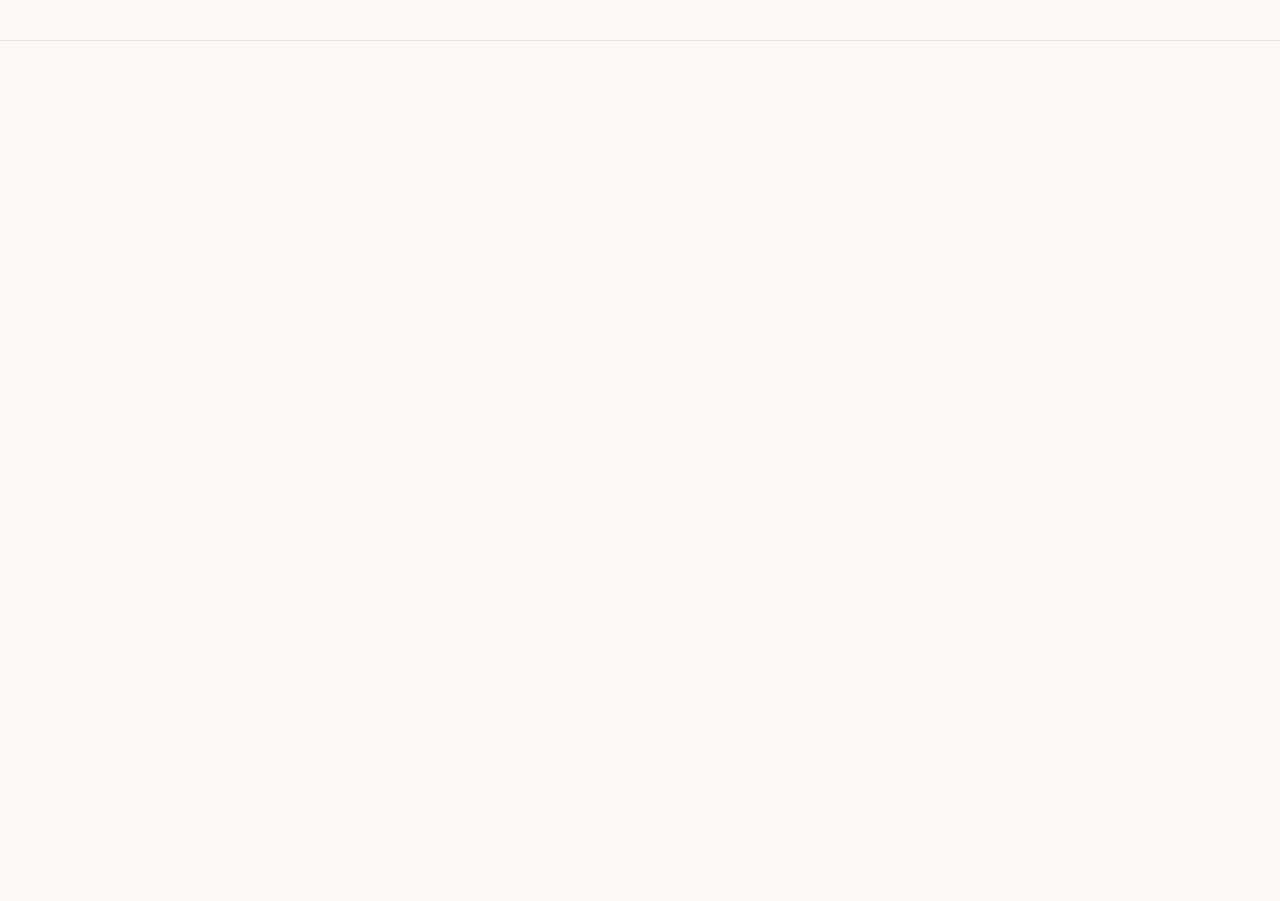
==== index.html @ 3c28d055 "M1: scaffold — tokens, base/component CSS, store (event log + reducers + selectors), router, storage" ====
<!DOCTYPE html>
<html lang="en">
<head>
  <meta charset="UTF-8" />
  <meta name="viewport" content="width=device-width, initial-scale=1, viewport-fit=cover" />
  <meta name="theme-color" content="#2f5d8a" />
  <meta name="description" content="Meridian — a professional networking demo. Everything runs in your browser." />
  <title>Meridian</title>
  <link rel="manifest" href="./manifest.webmanifest" />
  <link rel="icon" href="./assets/icons/icon.svg" type="image/svg+xml" />
  <link rel="apple-touch-icon" href="./assets/icons/icon-192.png" />
  <link rel="stylesheet" href="./css/tokens.css" />
  <link rel="stylesheet" href="./css/base.css" />
  <link rel="stylesheet" href="./css/components.css" />
  <link rel="stylesheet" href="./css/screens.css" />
</head>
<body>
  <a class="skip-link" href="#main-content">Skip to main content</a>
  <div id="devbar"></div>
  <header id="topnav"></header>
  <main id="main-content" tabindex="-1">
    <div id="app-root" class="container"></div>
  </main>
  <nav id="tabbar" aria-label="Primary"></nav>
  <div id="toast-region" aria-live="polite" aria-atomic="false"></div>
  <script type="module" src="./js/app.js"></script>
</body>
</html>
---- css/tokens.css ----
/* tokens.css — all design tokens as custom properties.
   Meridian visual identity: a slate-leaning professional blue (deliberately
   NOT LinkedIn's brand blue), a warm neutral background, system serif display. */
:root {
  /* Primary: a slate/indigo-leaning blue */
  --c-primary: #2f5d8a;
  --c-primary-hover: #264d73;
  --c-primary-active: #1e3f5f;
  --c-primary-soft: #eaf1f8;
  --c-primary-contrast: #ffffff;

  /* Semantic */
  --c-success: #2f7a4d;
  --c-success-soft: #e7f3ec;
  --c-warning: #b5750c;
  --c-warning-soft: #fbf1dd;
  --c-danger: #b23b3b;
  --c-danger-soft: #f8e9e9;

  /* Warm neutral ramp (not pure gray — a touch warm) */
  --n-0: #ffffff;
  --n-50: #faf9f7;   /* app background — warm neutral */
  --n-100: #f3f1ed;
  --n-200: #e8e5df;
  --n-300: #d7d3ca;
  --n-400: #b3ada1;
  --n-500: #8a8478;
  --n-600: #635d52;
  --n-700: #46413a;
  --n-800: #2c2823;
  --n-900: #1a1712;

  /* Reaction accent colors — one per reaction */
  --r-like: #2f5d8a;
  --r-celebrate: #2f7a4d;
  --r-support: #7a5cc0;
  --r-insightful: #b5750c;
  --r-funny: #1f9b9b;

  /* Surfaces */
  --surface: var(--n-0);
  --surface-sunken: var(--n-50);
  --border: var(--n-200);
  --border-strong: var(--n-300);
  --text: var(--n-900);
  --text-muted: var(--n-600);
  --text-subtle: var(--n-500);
  --link: var(--c-primary);

  /* Typography */
  --font-ui: system-ui, -apple-system, "Segoe UI", Roboto, sans-serif;
  --font-display: Charter, Georgia, "Times New Roman", serif;
  --fs-13: 0.8125rem;
  --fs-14: 0.875rem;
  --fs-16: 1rem;
  --fs-20: 1.25rem;
  --fs-25: 1.5625rem;
  --fs-31: 1.9375rem;
  --lh-body: 1.5;
  --lh-heading: 1.25;

  /* Spacing (8-point scale) */
  --s-1: 4px;
  --s-2: 8px;
  --s-3: 12px;
  --s-4: 16px;
  --s-6: 24px;
  --s-8: 32px;

  /* Radius */
  --radius-card: 8px;
  --radius-pill: 999px;
  --radius-sm: 4px;

  /* Elevation (overlays only) */
  --shadow-overlay: 0 6px 24px rgba(26, 23, 18, 0.14), 0 1px 3px rgba(26, 23, 18, 0.08);
  --shadow-card: none;

  /* Layout */
  --container: 1128px;
  --col-left: 225px;
  --col-center: 552px;
  --col-right: 300px;
  --gutter: 24px;

  /* Nav heights */
  --devbar-h: 40px;
  --topnav-h: 54px;
  --tabbar-h: 56px;

  /* Focus ring */
  --focus-ring: 0 0 0 2px var(--n-0), 0 0 0 4px var(--c-primary);

  /* PWA theme */
  --theme-color: #2f5d8a;
  --bg-color: #faf9f7;

  --z-devbar: 60;
  --z-nav: 50;
  --z-modal: 100;
  --z-toast: 120;
  --z-popover: 90;
}
---- css/base.css ----
/* base.css — reset, typography, layout primitives */
*, *::before, *::after { box-sizing: border-box; }
html { -webkit-text-size-adjust: 100%; }
body {
  margin: 0;
  font-family: var(--font-ui);
  font-size: var(--fs-14);
  line-height: var(--lh-body);
  color: var(--text);
  background: var(--n-50);
  -webkit-font-smoothing: antialiased;
}
h1, h2, h3, h4 { line-height: var(--lh-heading); margin: 0; font-weight: 600; }
h1 { font-size: var(--fs-25); font-family: var(--font-display); font-weight: 600; }
h2 { font-size: var(--fs-20); }
h3 { font-size: var(--fs-16); }
p { margin: 0 0 var(--s-2); }
a { color: var(--link); text-decoration: none; }
a:hover { text-decoration: underline; }
img { max-width: 100%; display: block; }
button { font: inherit; cursor: pointer; }
ul, ol { margin: 0; padding: 0; list-style: none; }
input, textarea, select { font: inherit; color: inherit; }

:focus-visible {
  outline: none;
  box-shadow: var(--focus-ring);
  border-radius: var(--radius-sm);
}

/* screen-reader only */
.sr-only {
  position: absolute; width: 1px; height: 1px; padding: 0; margin: -1px;
  overflow: hidden; clip: rect(0,0,0,0); white-space: nowrap; border: 0;
}
.skip-link {
  position: absolute; left: -999px; top: 0; z-index: 200;
  background: var(--c-primary); color: #fff; padding: var(--s-2) var(--s-4);
  border-radius: 0 0 var(--radius-sm) 0;
}
.skip-link:focus { left: 0; }

/* Layout container */
.container {
  max-width: var(--container);
  margin: 0 auto;
  padding: 0 var(--s-4);
}

/* App scaffolding */
#app-root { min-height: 100vh; }
.screen { padding: var(--s-6) 0 var(--s-8); }

/* Text helpers */
.muted { color: var(--text-muted); }
.subtle { color: var(--text-subtle); }
.small { font-size: var(--fs-13); }
.display { font-family: var(--font-display); }
.truncate { overflow: hidden; text-overflow: ellipsis; white-space: nowrap; }
.clamp-3 {
  display: -webkit-box; -webkit-line-clamp: 3; -webkit-box-orient: vertical;
  overflow: hidden;
}
.stack > * + * { margin-top: var(--s-3); }
.row { display: flex; align-items: center; gap: var(--s-2); }
.row-between { display: flex; align-items: center; justify-content: space-between; gap: var(--s-2); }
.grow { flex: 1; }
.wrap { flex-wrap: wrap; }

/* Three-column feed grid */
.three-col {
  display: grid;
  gap: var(--gutter);
  grid-template-columns: var(--col-left) var(--col-center) var(--col-right);
  justify-content: center;
  align-items: start;
}
.two-col-main {
  display: grid;
  gap: var(--gutter);
  grid-template-columns: var(--col-center) var(--col-right);
  justify-content: center;
  align-items: start;
}
.sticky-rail { position: sticky; top: calc(var(--devbar-h) + var(--topnav-h) + var(--s-4)); }

@media (max-width: 1023px) {
  .three-col { grid-template-columns: minmax(0, var(--col-center)) var(--col-right); }
  .three-col > .rail-left { display: none; }
}
@media (max-width: 719px) {
  .three-col, .two-col-main { grid-template-columns: minmax(0, 1fr); }
  .three-col > .rail-right, .two-col-main > .rail-right { display: none; }
}

@media (prefers-reduced-motion: reduce) {
  *, *::before, *::after { animation-duration: 0.001ms !important; transition-duration: 0.001ms !important; }
}
---- css/components.css ----
/* components.css — cards, buttons, chips, modals, toasts, skeletons, badges */

/* Cards */
.card {
  background: var(--surface);
  border: 1px solid var(--border);
  border-radius: var(--radius-card);
  box-shadow: var(--shadow-card);
}
.card-pad { padding: var(--s-4); }
.card + .card { margin-top: var(--s-3); }

/* Buttons */
.btn {
  display: inline-flex; align-items: center; justify-content: center; gap: var(--s-2);
  min-height: 34px; padding: 6px 16px;
  border-radius: var(--radius-pill);
  border: 1px solid transparent;
  font-weight: 600; font-size: var(--fs-14);
  background: var(--n-100); color: var(--text);
  transition: background 0.12s ease, box-shadow 0.12s ease;
}
.btn:hover { background: var(--n-200); text-decoration: none; }
.btn:disabled { opacity: 0.5; cursor: not-allowed; }
.btn-primary { background: var(--c-primary); color: var(--c-primary-contrast); }
.btn-primary:hover { background: var(--c-primary-hover); }
.btn-outline { background: transparent; border-color: var(--c-primary); color: var(--c-primary); }
.btn-outline:hover { background: var(--c-primary-soft); }
.btn-ghost { background: transparent; }
.btn-ghost:hover { background: var(--n-100); }
.btn-danger { background: transparent; border-color: var(--c-danger); color: var(--c-danger); }
.btn-danger:hover { background: var(--c-danger-soft); }
.btn-sm { min-height: 28px; padding: 3px 12px; font-size: var(--fs-13); }
.btn-block { width: 100%; }
.btn-icon {
  min-height: 40px; min-width: 40px; padding: var(--s-2); border-radius: var(--radius-pill);
  background: transparent; color: var(--text-muted);
}
.btn-icon:hover { background: var(--n-100); }

/* Chips / pills */
.chip {
  display: inline-flex; align-items: center; gap: 6px;
  padding: 4px 12px; border-radius: var(--radius-pill);
  border: 1px solid var(--border-strong); background: var(--surface);
  font-size: var(--fs-13); font-weight: 500; color: var(--text-muted);
}
.chip[aria-pressed="true"], .chip.is-active { background: var(--c-primary-soft); border-color: var(--c-primary); color: var(--c-primary); }
.chip button { background: none; border: none; color: inherit; padding: 0; line-height: 1; }

/* Badge (counts) */
.badge {
  display: inline-flex; align-items: center; justify-content: center;
  min-width: 18px; height: 18px; padding: 0 5px;
  font-size: 11px; font-weight: 700; line-height: 1;
  background: var(--c-danger); color: #fff; border-radius: var(--radius-pill);
}

/* Degree badge — the product's signature glyph */
.degree {
  display: inline-flex; align-items: center; gap: 4px;
  font-size: var(--fs-13); color: var(--text-subtle); font-weight: 600;
  white-space: nowrap;
}
.degree-glyph { display: inline-flex; gap: 2px; align-items: center; }
.degree-glyph i {
  width: 5px; height: 5px; border-radius: 50%; background: var(--c-primary); display: block;
}
.degree-1 .degree-glyph i { background: var(--c-primary); }
.degree-2 .degree-glyph i { background: var(--r-support); }
.degree-3 .degree-glyph i { background: var(--n-500); }
.degree-label { font-size: 11px; }

/* Avatar */
.avatar { border-radius: 50%; overflow: hidden; flex-shrink: 0; background: var(--n-200); display: block; }
.avatar svg { display: block; width: 100%; height: 100%; }
.avatar-sm { width: 32px; height: 32px; }
.avatar-md { width: 48px; height: 48px; }
.avatar-lg { width: 72px; height: 72px; }
.avatar-xl { width: 128px; height: 128px; border: 3px solid var(--surface); }

/* Toasts */
#toast-region {
  position: fixed; left: 50%; transform: translateX(-50%);
  bottom: calc(var(--tabbar-h) + var(--s-4)); z-index: var(--z-toast);
  display: flex; flex-direction: column; gap: var(--s-2); width: min(92vw, 420px);
  pointer-events: none;
}
.toast {
  background: var(--n-900); color: #fff; padding: var(--s-3) var(--s-4);
  border-radius: var(--radius-card); box-shadow: var(--shadow-overlay);
  display: flex; gap: var(--s-3); align-items: flex-start; pointer-events: auto;
  animation: toast-in 0.18s ease;
}
.toast-danger { background: var(--c-danger); }
.toast-success { background: var(--c-success); }
.toast .toast-action { margin-left: auto; color: #fff; text-decoration: underline; background: none; border: none; font-weight: 600; }
@keyframes toast-in { from { opacity: 0; transform: translateY(8px); } to { opacity: 1; transform: translateY(0); } }
@media (prefers-reduced-motion: reduce) { .toast { animation: none; } }

/* Modal */
.modal-backdrop {
  position: fixed; inset: 0; background: rgba(26,23,18,0.45);
  z-index: var(--z-modal); display: flex; align-items: flex-start; justify-content: center;
  padding: var(--s-6) var(--s-4); overflow-y: auto;
}
.modal {
  background: var(--surface); border-radius: var(--radius-card);
  box-shadow: var(--shadow-overlay); width: min(560px, 100%);
  margin-top: 6vh; animation: modal-in 0.16s ease;
}
.modal-lg { width: min(720px, 100%); }
.modal-head { display: flex; align-items: center; justify-content: space-between; padding: var(--s-4); border-bottom: 1px solid var(--border); }
.modal-head h2 { font-family: var(--font-display); }
.modal-body { padding: var(--s-4); }
.modal-foot { padding: var(--s-4); border-top: 1px solid var(--border); display: flex; justify-content: flex-end; gap: var(--s-2); }
@keyframes modal-in { from { opacity: 0; transform: translateY(-8px); } to { opacity: 1; transform: translateY(0); } }
@media (prefers-reduced-motion: reduce) { .modal { animation: none; } }

/* Popover */
.popover {
  position: absolute; z-index: var(--z-popover);
  background: var(--surface); border: 1px solid var(--border);
  border-radius: var(--radius-card); box-shadow: var(--shadow-overlay);
  padding: var(--s-3); max-width: 300px;
}

/* Skeletons */
.skeleton { background: var(--n-200); border-radius: var(--radius-sm); position: relative; overflow: hidden; }
.skeleton::after {
  content: ""; position: absolute; inset: 0;
  background: linear-gradient(90deg, transparent, rgba(255,255,255,0.55), transparent);
  animation: shimmer 1.3s infinite;
}
@keyframes shimmer { 100% { transform: translateX(100%); } }
.skeleton::after { transform: translateX(-100%); }
@media (prefers-reduced-motion: reduce) { .skeleton::after { animation: none; display: none; } }
.sk-line { height: 12px; margin-bottom: 8px; }
.sk-line.w-60 { width: 60%; }
.sk-line.w-40 { width: 40%; }
.sk-circle { border-radius: 50%; }

/* Form fields */
.field { margin-bottom: var(--s-4); }
.field label { display: block; font-weight: 600; font-size: var(--fs-13); margin-bottom: var(--s-1); }
.input, .textarea, .select {
  width: 100%; padding: 8px 12px; border: 1px solid var(--border-strong);
  border-radius: var(--radius-sm); background: var(--surface); font-size: var(--fs-14);
}
.input:focus, .textarea:focus, .select:focus { border-color: var(--c-primary); }
.textarea { resize: vertical; min-height: 80px; }
.field-hint { font-size: var(--fs-13); color: var(--text-subtle); margin-top: var(--s-1); }
.field-error { font-size: var(--fs-13); color: var(--c-danger); margin-top: var(--s-1); }

/* Tabs */
.tabs { display: flex; gap: var(--s-1); border-bottom: 1px solid var(--border); overflow-x: auto; }
.tab {
  padding: var(--s-3) var(--s-4); background: none; border: none;
  border-bottom: 2px solid transparent; color: var(--text-muted); font-weight: 600; white-space: nowrap;
}
.tab[aria-selected="true"] { color: var(--c-primary); border-bottom-color: var(--c-primary); }
.tab:hover { color: var(--text); }
.vtabs { display: flex; flex-direction: column; gap: 2px; }
.vtabs .tab { border-bottom: none; border-left: 3px solid transparent; text-align: left; border-radius: var(--radius-sm); }
.vtabs .tab[aria-selected="true"] { border-left-color: var(--c-primary); background: var(--c-primary-soft); }

/* Frontier chip */
.frontier-chip {
  display: inline-flex; align-items: center; gap: 6px;
  padding: 4px 12px; border-radius: var(--radius-pill);
  border: 1px dashed var(--n-500); background: repeating-linear-gradient(45deg, transparent, transparent 6px, var(--n-100) 6px, var(--n-100) 12px);
  color: var(--text-muted); font-size: var(--fs-13); font-weight: 600;
}
.frontier-chip::before { content: "◌"; }
.frontiers-hidden .frontier-chip { display: none !important; }

/* Empty / error states */
.state-block { text-align: center; padding: var(--s-8) var(--s-4); color: var(--text-muted); }
.state-block h3 { color: var(--text); margin-bottom: var(--s-2); }
.state-block .state-icon { font-size: 40px; margin-bottom: var(--s-3); }

/* Divider */
.divider { height: 1px; background: var(--border); border: 0; margin: var(--s-4) 0; }

/* Reaction picker */
.reaction-picker {
  position: absolute; z-index: var(--z-popover);
  display: flex; gap: var(--s-1); padding: var(--s-2);
  background: var(--surface); border: 1px solid var(--border);
  border-radius: var(--radius-pill); box-shadow: var(--shadow-overlay);
  animation: pop-in 0.14s ease;
}
@keyframes pop-in { from { opacity: 0; transform: scale(0.9) translateY(6px); } to { opacity: 1; transform: scale(1) translateY(0); } }
@media (prefers-reduced-motion: reduce) { .reaction-picker { animation: none; } }
.reaction-btn {
  width: 40px; height: 40px; border-radius: 50%; border: none; background: none;
  font-size: 22px; line-height: 1; transition: transform 0.1s ease;
}
.reaction-btn:hover, .reaction-btn:focus-visible { transform: scale(1.25); background: var(--n-100); }

/* Tooltip note */
.hover-card { width: 280px; }
---- css/screens.css ----
/* screens.css — chrome + per-screen rules. */

/* ---------- Dev bar ---------- */
.devbar-strip {
  background: repeating-linear-gradient(45deg, #2c2823, #2c2823 10px, #201d19 10px, #201d19 20px);
  color: #f3f1ed; border-bottom: 2px dashed var(--c-warning);
  position: sticky; top: 0; z-index: var(--z-devbar);
}
.devbar-inner { display: flex; align-items: center; gap: 10px; flex-wrap: wrap; min-height: var(--devbar-h); padding: 4px var(--s-4); }
.devbar-tag { font-weight: 800; letter-spacing: 1px; font-size: 11px; background: var(--c-warning); color: #201d19; padding: 2px 8px; border-radius: 4px; }
.devbar-field { display: inline-flex; align-items: center; gap: 6px; font-size: 12px; }
.devbar-lbl { color: #c9c4bb; }
.devbar-select { background: #3a352e; color: #fff; border: 1px solid #56504733; border-radius: 4px; padding: 3px 6px; font-size: 12px; }
.devbar-select.pulse { animation: pulse 0.6s ease 2; box-shadow: 0 0 0 2px var(--c-warning); }
@keyframes pulse { 50% { box-shadow: 0 0 0 4px var(--c-warning); } }
.devbar-btn { background: #46413a; color: #fff; border: 1px solid #56504755; border-radius: 4px; padding: 3px 10px; font-size: 12px; font-weight: 600; }
.devbar-btn:hover { background: #56504a; }
.devbar-check { display: inline-flex; align-items: center; gap: 5px; font-size: 12px; color: #e8e5df; }

/* ---------- Top nav ---------- */
#topnav { position: sticky; top: var(--devbar-h); z-index: var(--z-nav); background: var(--surface); border-bottom: 1px solid var(--border); }
.topnav-inner { display: flex; align-items: center; gap: var(--s-3); min-height: var(--topnav-h); }
.brand { display: inline-flex; align-items: center; gap: 6px; font-family: var(--font-display); font-weight: 700; font-size: 20px; color: var(--c-primary); }
.brand:hover { text-decoration: none; }
.brand-mark { font-size: 22px; }
.search-box { position: relative; flex: 1; max-width: 320px; }
.search-input { background: var(--surface-sunken); border-color: transparent; height: 36px; }
.search-dropdown { position: absolute; top: 42px; left: 0; right: 0; background: var(--surface); border: 1px solid var(--border); border-radius: var(--radius-card); box-shadow: var(--shadow-overlay); overflow: hidden; z-index: var(--z-popover); }
.ta-item { display: flex; flex-direction: column; padding: 8px 12px; }
.ta-item:hover, .ta-item.is-active { background: var(--surface-sunken); text-decoration: none; }
.ta-all { font-weight: 600; color: var(--c-primary); border-top: 1px solid var(--border); }
.ta-empty { padding: 12px; }
.topnav-actions { display: flex; align-items: center; gap: 2px; margin-left: auto; }
.nav-icon { display: inline-flex; flex-direction: column; align-items: center; justify-content: center; gap: 2px; padding: 4px 10px; color: var(--text-subtle); position: relative; border-radius: var(--radius-sm); min-width: 56px; }
.nav-icon:hover { color: var(--text); text-decoration: none; }
.nav-icon.is-active { color: var(--text); }
.nav-icon.is-active::after { content: ""; position: absolute; bottom: -1px; left: 8px; right: 8px; height: 2px; background: var(--text); border-radius: 2px; }
.nav-label { font-size: 11px; }
.nav-badge { position: absolute; top: 0; right: 8px; }
.nav-glyph { display: inline-flex; }

/* ---------- Mobile tab bar ---------- */
#tabbar { display: none; }
@media (max-width: 719px) {
  #tabbar {
    display: flex; position: fixed; bottom: 0; left: 0; right: 0; z-index: var(--z-nav);
    background: var(--surface); border-top: 1px solid var(--border);
    padding-bottom: env(safe-area-inset-bottom); min-height: var(--tabbar-h);
  }
  .tab-item { flex: 1; display: flex; flex-direction: column; align-items: center; justify-content: center; gap: 2px; color: var(--text-subtle); position: relative; min-height: var(--tabbar-h); }
  .tab-item.is-active { color: var(--c-primary); }
  .tab-item:hover { text-decoration: none; }
  .tab-post .nav-glyph { color: var(--c-primary); }
  .tab-item .nav-badge { position: absolute; top: 6px; right: 50%; margin-right: -22px; }
  main { padding-bottom: calc(var(--tabbar-h) + env(safe-area-inset-bottom) + 8px); }
  .topnav-actions .nav-icon .nav-label { display: none; }
  .topnav-actions .nav-icon { min-width: 40px; padding: 4px 6px; }
  .search-box { max-width: none; }
}

/* ---------- Feed ---------- */
.feed-center { min-width: 0; }
.feed-list { margin-top: var(--s-3); }
.identity-card { overflow: hidden; }
.identity-cover { height: 56px; }
.identity-avatar { display: block; width: 72px; margin: -36px auto 0; }
.identity-body { padding: 0 var(--s-4) var(--s-4); text-align: center; }
.identity-name { display: block; font-size: var(--fs-16); font-weight: 600; margin-top: var(--s-2); }
.identity-stat { display: flex; justify-content: space-between; padding: 6px 0; }
.identity-stat:hover { text-decoration: none; }
.news-module, .pymk-module { margin-bottom: var(--s-3); }
.news-title { font-size: var(--fs-16); margin-bottom: var(--s-2); }
.news-list li { padding: 6px 0; border-top: 1px solid var(--border); }
.news-list li:first-child { border-top: none; }
.pymk-grid { display: grid; grid-template-columns: 1fr; gap: var(--s-2); margin-top: var(--s-2); }
.pymk-grid-lg { grid-template-columns: repeat(auto-fill, minmax(160px, 1fr)); gap: var(--s-3); }
.pymk-card { border: 1px solid var(--border); border-radius: var(--radius-card); padding: var(--s-3); text-align: center; display: flex; flex-direction: column; align-items: center; gap: 4px; }
.pymk-card .avatar { margin-bottom: 4px; }
.pymk-name { display: block; }
.pymk-name:hover { text-decoration: none; }
.pymk-head { display: -webkit-box; -webkit-line-clamp: 2; -webkit-box-orient: vertical; overflow: hidden; min-height: 2.6em; }
.pymk-card .btn { margin-top: 6px; }

/* Composer trigger */
.composer-trigger .composer-open { flex: 1; text-align: left; border: 1px solid var(--border-strong); border-radius: var(--radius-pill); padding: 10px 16px; background: var(--surface); color: var(--text-muted); font-weight: 600; }
.composer-trigger .composer-open:hover { background: var(--surface-sunken); }

/* ---------- Post card ---------- */
.post-card { padding: var(--s-4); }
.post-head { display: flex; gap: 10px; align-items: flex-start; }
.post-author-name { font-weight: 600; color: var(--text); }
.post-author-name:hover { color: var(--c-primary); }
.post-body { margin: var(--s-3) 0; white-space: pre-wrap; word-break: break-word; }
.post-text a { color: var(--c-primary); }
.see-more { background: none; border: none; color: var(--text-muted); font-weight: 600; padding: 2px 0; }
.see-more:hover { color: var(--c-primary); }
.post-media { margin: var(--s-3) 0; border-radius: var(--radius-card); overflow: hidden; border: 1px solid var(--border); }
.post-media img { width: 100%; display: block; }
.post-media-svg svg { width: 100%; display: block; }
.quote-embed { border: 1px solid var(--border); border-radius: var(--radius-card); padding: var(--s-3); margin: var(--s-3) 0; }
.social-proof-row { display: flex; align-items: center; padding: var(--s-2) 0; border-bottom: 1px solid var(--border); gap: 8px; }
.proof-emojis { letter-spacing: -2px; }
.action-bar { display: flex; padding-top: var(--s-2); gap: 4px; }
.action-btn { flex: 1; display: inline-flex; align-items: center; justify-content: center; gap: 6px; padding: 8px; background: none; border: none; border-radius: var(--radius-sm); color: var(--text-muted); font-weight: 600; min-height: 44px; }
.action-btn:hover { background: var(--surface-sunken); }
.action-btn.reacted { color: var(--c-primary); }
.act-ic { font-size: 16px; }

/* Comments */
.comments { margin-top: var(--s-3); }
.comment-composer { align-items: flex-start; gap: 8px; margin-bottom: var(--s-3); }
.comment-input { min-height: 38px; }
.comment { display: flex; gap: 8px; margin-bottom: var(--s-3); }
.comment.reply { margin-left: 40px; }
.comment-bubble { background: var(--surface-sunken); border-radius: 0 12px 12px 12px; padding: 8px 12px; display: inline-block; }
.comment-head { margin-bottom: 2px; }
.comment-actions { display: flex; gap: 12px; margin-top: 4px; padding-left: 12px; }
.link-btn { background: none; border: none; color: var(--text-muted); font-weight: 600; padding: 0; }
.link-btn:hover { color: var(--c-primary); }
.reply-holder:not(:empty) { margin-top: 8px; }

/* Carousel */
.carousel { margin: var(--s-3) 0; }
.carousel-frame { position: relative; }
.carousel-stage { border-radius: var(--radius-card); overflow: hidden; }
.carousel-slide { aspect-ratio: 4/3; padding: var(--s-6); color: #fff; display: flex; flex-direction: column; justify-content: center; }
.carousel-mini .carousel-slide { aspect-ratio: 16/9; padding: var(--s-3); }
.carousel-index { font-size: 12px; opacity: 0.85; margin-bottom: 8px; }
.carousel-title { font-size: var(--fs-25); margin-bottom: 8px; }
.carousel-text { font-size: var(--fs-16); opacity: 0.95; }
.carousel-nav { position: absolute; top: 50%; transform: translateY(-50%); width: 36px; height: 36px; border-radius: 50%; background: rgba(255,255,255,0.9); border: none; font-size: 20px; color: var(--n-800); box-shadow: var(--shadow-overlay); }
.carousel-nav.prev { left: 8px; } .carousel-nav.next { right: 8px; }
.carousel-dots { display: flex; gap: 6px; justify-content: center; margin-top: 8px; }
.carousel-dots button { width: 8px; height: 8px; border-radius: 50%; border: none; background: var(--n-300); padding: 0; }
.carousel-dots button[aria-current="true"] { background: var(--c-primary); }
.carousel-cap { margin-top: 6px; }
.job-ref { display: flex; gap: 10px; align-items: center; padding: var(--s-3); margin: var(--s-3) 0; }
.job-ref:hover { text-decoration: none; background: var(--surface-sunken); }
.job-ref-badge { font-size: 22px; }

/* ---------- Profile ---------- */
.profile-main { min-width: 0; }
.profile-hero { overflow: hidden; margin-bottom: var(--s-3); }
.profile-cover, .company-cover { height: 130px; }
.profile-avatar-wrap { padding: 0 var(--s-4); margin-top: -64px; }
.profile-hero-body { padding: var(--s-2) var(--s-4) var(--s-4); }
.profile-headline { font-size: var(--fs-16); margin: 4px 0; }
.open-chip { background: var(--c-success-soft); color: var(--c-success); border-color: transparent; }
.profile-section { margin-bottom: var(--s-3); }
.about-text { white-space: pre-wrap; }
.exp-item { gap: 12px; align-items: flex-start; padding: 8px 0; }
.exp-logo { width: 44px; height: 44px; border-radius: 8px; background: var(--surface-sunken); display: flex; align-items: center; justify-content: center; font-weight: 700; color: var(--c-primary); flex-shrink: 0; }
.skills-wrap { display: flex; flex-wrap: wrap; gap: 8px; }
.skill-chip { display: inline-flex; align-items: center; gap: 6px; border: 1px solid var(--border-strong); border-radius: var(--radius-pill); padding: 4px 10px; }
.skill-count { background: var(--surface-sunken); border-radius: var(--radius-pill); padding: 0 6px; font-size: 12px; font-weight: 700; }
.skill-endorse { width: 24px; height: 24px; border-radius: 50%; border: 1px solid var(--c-primary); background: none; color: var(--c-primary); font-weight: 700; line-height: 1; }
.skill-endorse.is-on { background: var(--c-primary); color: #fff; }
.completion-card .meter { margin-top: 8px; }
.meter { height: 8px; background: var(--surface-sunken); border-radius: var(--radius-pill); overflow: hidden; }
.meter-fill { height: 100%; background: var(--c-primary); border-radius: var(--radius-pill); transition: width 0.3s ease; }
.completion-todo { margin-top: 10px; }
.completion-todo li { padding: 4px 0; }

/* ---------- Network ---------- */
.person-list { display: flex; flex-direction: column; }
.person-row { display: flex; gap: 12px; align-items: center; padding: var(--s-3); border-bottom: 1px solid var(--border); }
.person-row:last-child { border-bottom: none; }
.person-row:hover { text-decoration: none; }
.invite-note { font-style: italic; margin-top: 4px; }
.is-withdrawn { opacity: 0.6; }
.rate-soft { background: var(--c-warning-soft); border-color: transparent; margin-bottom: 12px; }
.rate-hard { background: var(--c-danger-soft); border-color: transparent; margin-bottom: 12px; }
.tab-panel { padding-top: var(--s-3); }

/* ---------- Messaging ---------- */
.msg-layout { display: grid; grid-template-columns: 320px 1fr; gap: var(--s-3); height: calc(100vh - var(--devbar-h) - var(--topnav-h) - 80px); }
.msg-list-pane, .msg-thread-pane { display: flex; flex-direction: column; overflow: hidden; }
.msg-list-head { display: flex; align-items: center; justify-content: space-between; padding: var(--s-3); border-bottom: 1px solid var(--border); }
.msg-conv-list { overflow-y: auto; }
.conv-row { display: flex; gap: 10px; align-items: center; padding: var(--s-3); width: 100%; background: none; border: none; border-bottom: 1px solid var(--border); text-align: left; }
.conv-row:hover { background: var(--surface-sunken); }
.conv-row.is-active { background: var(--c-primary-soft); }
.conv-row.is-unread .strong { font-weight: 700; }
.conv-row-body { min-width: 0; }
.unread-dot { width: 10px; height: 10px; border-radius: 50%; background: var(--c-primary); flex-shrink: 0; }
.thread { display: flex; flex-direction: column; height: 100%; }
.thread-head { display: flex; gap: 8px; align-items: center; padding: var(--s-3); border-bottom: 1px solid var(--border); }
.thread-back { display: none; }
.thread-body { flex: 1; overflow-y: auto; padding: var(--s-3); display: flex; flex-direction: column; gap: 8px; }
.request-banner { background: var(--c-warning-soft); padding: 8px 12px; border-radius: var(--radius-sm); color: var(--text-muted); }
.bubble-row { display: flex; }
.bubble-row.mine { justify-content: flex-end; }
.bubble { max-width: 78%; background: var(--surface-sunken); padding: 8px 12px; border-radius: 12px; }
.bubble.mine { background: var(--c-primary-soft); }
.bubble.sending { opacity: 0.7; }
.bubble.failed { background: var(--c-danger-soft); }
.bubble-time { font-size: 11px; margin-top: 4px; }
.bubble-embed { margin-top: 6px; }
.thread-composer { display: flex; gap: 8px; padding: var(--s-3); border-top: 1px solid var(--border); align-items: flex-end; }
.thread-composer textarea { flex: 1; min-height: 40px; max-height: 120px; }
.thread-composer.gated { display: block; }
.upsell { background: var(--surface-sunken); text-align: center; }
@media (max-width: 719px) {
  .msg-layout { grid-template-columns: 1fr; height: calc(100vh - var(--devbar-h) - var(--topnav-h) - var(--tabbar-h)); }
  .msg-layout.has-active .msg-list-pane { display: none; }
  .msg-layout:not(.has-active) .msg-thread-pane { display: none; }
  .thread-back { display: inline-flex; }
}

/* ---------- Jobs ---------- */
.jobs-layout { display: grid; grid-template-columns: 240px 340px 1fr; gap: var(--s-3); align-items: start; }
.jobs-facets { align-self: start; position: sticky; top: calc(var(--devbar-h) + var(--topnav-h) + var(--s-3)); }
.facet-group { padding: var(--s-2) 0; border-top: 1px solid var(--border); }
.facet-group:first-of-type { border-top: none; }
.facet-title { font-weight: 600; font-size: var(--fs-13); margin-bottom: 6px; }
.facet-opt { padding: 3px 0; font-size: var(--fs-14); }
.jobs-list { max-height: calc(100vh - 180px); overflow-y: auto; }
.jobs-list-head { padding: var(--s-3); border-bottom: 1px solid var(--border); }
.job-item { display: flex; gap: 10px; width: 100%; text-align: left; background: none; border: none; border-bottom: 1px solid var(--border); padding: var(--s-3); }
.job-item:hover { background: var(--surface-sunken); }
.job-item.is-active { background: var(--c-primary-soft); }
.job-item-logo { width: 40px; height: 40px; border-radius: 6px; background: var(--surface-sunken); display: flex; align-items: center; justify-content: center; font-weight: 700; color: var(--c-primary); flex-shrink: 0; }
.jobs-detail { position: sticky; top: calc(var(--devbar-h) + var(--topnav-h) + var(--s-3)); padding: var(--s-4); }
.applied-chip { background: var(--c-success-soft); color: var(--c-success); border-color: transparent; margin-left: 6px; }
.salary-chip { background: var(--c-success-soft); color: var(--c-success); border-color: transparent; }
.salary-chip.blurred { filter: blur(4px); cursor: pointer; user-select: none; }
.snapshot { background: var(--surface-sunken); }
@media (max-width: 1023px) { .jobs-layout { grid-template-columns: 300px 1fr; } .jobs-facets { display: none; } }
@media (max-width: 719px) {
  .jobs-layout { grid-template-columns: 1fr; }
  .jobs-detail { display: none; position: static; }
  .jobs-layout.detail-open .jobs-detail { display: block; }
}

/* ---------- Employer ---------- */
.employer-layout { display: grid; grid-template-columns: 260px 1fr; gap: var(--s-3); align-items: start; }
.employer-job-item { display: flex; width: 100%; text-align: left; background: none; border: none; border-bottom: 1px solid var(--border); padding: var(--s-3); }
.employer-job-item.is-active { background: var(--c-primary-soft); }
.applicants { display: flex; flex-direction: column; }
.applicant-row { display: grid; grid-template-columns: 2fr 1fr 1.4fr 1.2fr; gap: 12px; padding: var(--s-3); border-bottom: 1px solid var(--border); align-items: center; }
.applicant-head { background: var(--surface-sunken); }
.stage-select { max-width: 150px; }
.stage-history { margin-top: 4px; }
@media (max-width: 719px) { .employer-layout { grid-template-columns: 1fr; } .applicant-row { grid-template-columns: 1fr; gap: 6px; } .applicant-head { display: none; } }

/* ---------- Search ---------- */
.search-layout { display: grid; grid-template-columns: 220px 1fr; gap: var(--s-3); align-items: start; }
.search-nav { position: sticky; top: calc(var(--devbar-h) + var(--topnav-h) + var(--s-3)); }
.blurred-name { filter: blur(4px); user-select: none; font-weight: 600; }
.blurred { filter: blur(3px); }
.blurred-avatar { background: repeating-linear-gradient(45deg, var(--n-200), var(--n-200) 6px, var(--n-100) 6px, var(--n-100) 12px); }
.search-post:hover { text-decoration: none; background: var(--surface-sunken); }
@media (max-width: 719px) { .search-layout { grid-template-columns: 1fr; } .search-nav .vtabs { flex-direction: row; overflow-x: auto; } }

/* ---------- Settings ---------- */
.setting-card { margin-bottom: var(--s-3); }
.radio-group { display: flex; flex-direction: column; gap: 10px; margin-top: 8px; }
.radio-row, .facet-opt { align-items: flex-start; }

/* ---------- Company ---------- */
.company-hero { overflow: hidden; margin-bottom: var(--s-3); }
.company-hero-body { display: flex; gap: var(--s-4); padding: var(--s-4); margin-top: -40px; align-items: flex-end; flex-wrap: wrap; }
.company-panel { margin-top: var(--s-3); }

/* ---------- Onboarding ---------- */
.onboarding-screen { max-width: 640px; margin: 0 auto; }
.onboarding-progress { display: flex; justify-content: space-between; margin-bottom: var(--s-6); }
.ob-step { display: flex; flex-direction: column; align-items: center; gap: 4px; flex: 1; color: var(--text-subtle); }
.ob-dot { width: 28px; height: 28px; border-radius: 50%; background: var(--surface-sunken); display: flex; align-items: center; justify-content: center; font-weight: 700; }
.ob-step.done { color: var(--c-primary); }
.ob-step.done .ob-dot { background: var(--c-primary); color: #fff; }
.role-grid { display: grid; grid-template-columns: repeat(auto-fit, minmax(160px, 1fr)); gap: var(--s-3); }
.role-card { text-align: left; padding: var(--s-4); border: 1px solid var(--border-strong); border-radius: var(--radius-card); background: var(--surface); }
.role-card.is-active, .role-card:hover { border-color: var(--c-primary); background: var(--c-primary-soft); }
.ob-actions { display: flex; justify-content: flex-end; gap: 8px; margin-top: var(--s-6); }

/* ---------- Logged out ---------- */
.lo-hero { background: linear-gradient(160deg, var(--c-primary-soft), var(--n-50)); border-bottom: 1px solid var(--border); }
.lo-hero-inner { display: grid; grid-template-columns: 1.2fr 1fr; gap: var(--s-8); padding: var(--s-8) var(--s-4); align-items: center; }
.lo-lead { font-size: var(--fs-16); color: var(--text-muted); max-width: 46ch; }
.lo-hero h1 { font-size: var(--fs-31); }
.lo-teaser { padding: var(--s-8) var(--s-4); }
.lo-teaser-grid { display: grid; grid-template-columns: repeat(auto-fill, minmax(240px, 1fr)); gap: var(--s-3); margin-top: var(--s-4); }
.lo-teaser-card { position: relative; }
.lo-gate { display: flex; align-items: center; justify-content: space-between; gap: var(--s-4); margin-top: var(--s-4); flex-wrap: wrap; }
@media (max-width: 719px) { .lo-hero-inner { grid-template-columns: 1fr; } .lo-hero-art { display: none; } }

/* ---------- Composer modal ---------- */
.composer-input-wrap { position: relative; }
.composer-textarea { width: 100%; border: none; resize: vertical; min-height: 140px; font-size: var(--fs-16); }
.composer-textarea:focus { outline: none; }
.mention-dropdown { position: absolute; top: 100%; left: 0; background: var(--surface); border: 1px solid var(--border); border-radius: var(--radius-card); box-shadow: var(--shadow-overlay); z-index: 10; min-width: 220px; }
.mention-item { display: flex; align-items: center; gap: 8px; width: 100%; padding: 8px 12px; background: none; border: none; text-align: left; }
.mention-item:hover, .mention-item.is-active { background: var(--surface-sunken); }
.composer-tools { gap: 8px; margin-top: var(--s-3); padding-top: var(--s-3); border-top: 1px solid var(--border); }
.composer-media-item { position: relative; display: inline-block; margin-top: 12px; }
.composer-media-item img { max-height: 240px; border-radius: var(--radius-card); }
.composer-media-item .btn-icon { position: absolute; top: 6px; right: 6px; background: rgba(0,0,0,0.6); color: #fff; }
.composer-vis { max-width: 180px; }

/* ---------- Entity typeahead ---------- */
.entity-typeahead { position: relative; }
.entity-dropdown { position: absolute; top: 100%; left: 0; right: 0; background: var(--surface); border: 1px solid var(--border); border-radius: var(--radius-card); box-shadow: var(--shadow-overlay); z-index: 10; overflow: hidden; }
.entity-option { display: block; width: 100%; text-align: left; padding: 8px 12px; background: none; border: none; }
.entity-option:hover { background: var(--surface-sunken); }
.entity-create { color: var(--c-primary); font-weight: 600; border-top: 1px solid var(--border); }

.strong { font-weight: 600; }
.photo-preview { margin-top: 12px; }
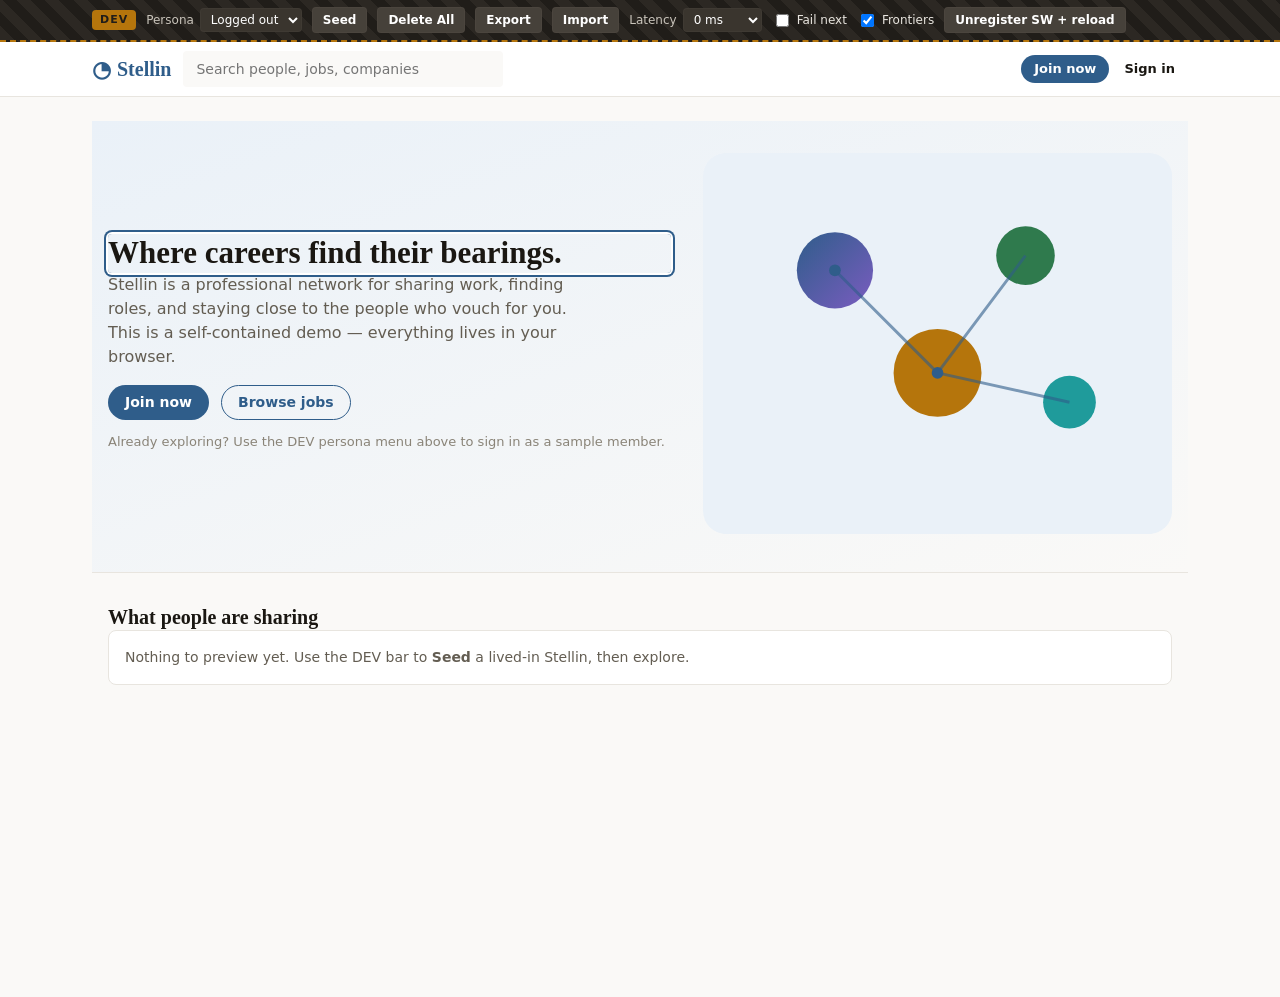
==== commit b68ef34f: "Rename product Meridian -> Stellin (Meridian was the beta name) User-facing copy, titles, manifest n" ====
--- a/index.html
+++ b/index.html
@@ -4,8 +4,8 @@
   <meta charset="UTF-8" />
   <meta name="viewport" content="width=device-width, initial-scale=1, viewport-fit=cover" />
   <meta name="theme-color" content="#2f5d8a" />
-  <meta name="description" content="Meridian — a professional networking demo. Everything runs in your browser." />
-  <title>Meridian</title>
+  <meta name="description" content="Stellin — a professional networking demo. Everything runs in your browser." />
+  <title>Stellin</title>
   <link rel="manifest" href="./manifest.webmanifest" />
   <link rel="icon" href="./assets/icons/icon.svg" type="image/svg+xml" />
   <link rel="apple-touch-icon" href="./assets/icons/icon-192.png" />
--- a/css/tokens.css
+++ b/css/tokens.css
@@ -1,5 +1,5 @@
 /* tokens.css — all design tokens as custom properties.
-   Meridian visual identity: a slate-leaning professional blue (deliberately
+   Stellin visual identity: a slate-leaning professional blue (deliberately
    NOT LinkedIn's brand blue), a warm neutral background, system serif display. */
 :root {
   /* Primary: a slate/indigo-leaning blue */
